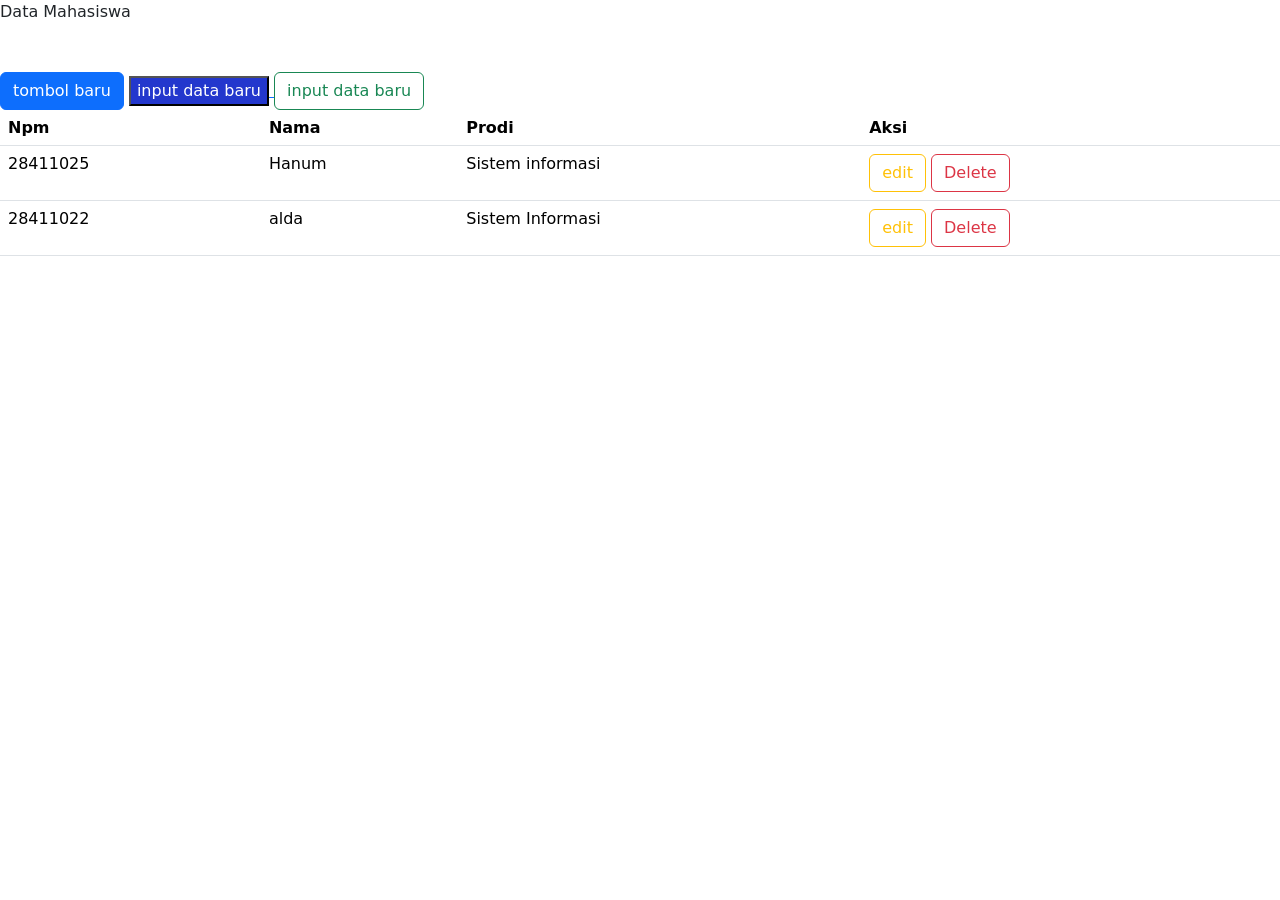
==== index.html @ cc217973 "first commit" ====
<html>
    <head>
        <title>Data Mahasiswa</title>
      <link href="https://cdn.jsdelivr.net/npm/bootstrap@5.3.8/dist/css/bootstrap.min.css" 
      rel="stylesheet" integrity="sha384-sRIl4kxILFvY47J16cr9ZwB07vP4J8+LH7qKQnuqkuIAvNWLzeN8tE5YBujZqJLB" 
      crossorigin="anonymous">
    </head>
    <body>
       <div class="title-page"> Data Mahasiswa</div> <br> <br>
       <button class="btn btn-primary">tombol baru</button> 

        <a href="index.html">
            <!--inline css-->
            <button style="background-color: rgb(35, 55, 205); color: white;">input data baru</button>
        </a>
        <a href=""><button class="btn btn-outline-success">input data baru</button>
        </a>
        <table class="table table-hover">

            <thead>
                <tr>
                    <th>Npm</th>
                    <th>Nama</th>
                    <th>Prodi</th>
                    <th>Aksi</th>
                <tr>
            </thead>

            <tbody>
        
                <tr>
                    <td>28411025</td>
                    <td>Hanum</td>
                    <td>Sistem informasi</td>
            
                    <td>
                        <button class="btn btn-outline-warning">edit</button>
                        
                        <button class="btn btn-outline-danger">Delete</button>
                    </td>
                    
                </tr>
                <td>28411022</td>
                <td>alda</td>
                <td>Sistem Informasi</td>
                <td> 
                    <button class="btn btn-outline-warning">edit</button>
                <button class="btn btn-outline-danger">Delete</button>
            </td>

            </tbody>
        </table>

        <script src="https://cdn.jsdelivr.net/npm/bootstrap@5.3.8/dist/js/bootstrap.bundle.min.js"
         integrity="sha384-FKyoEForCGlyvwx9Hj09JcYn3nv7wiPVlz7YYwJrWVcXK/BmnVDxM+D2scQbITxI" 
         crossorigin="anonymous"></script>
    </body>
</html>
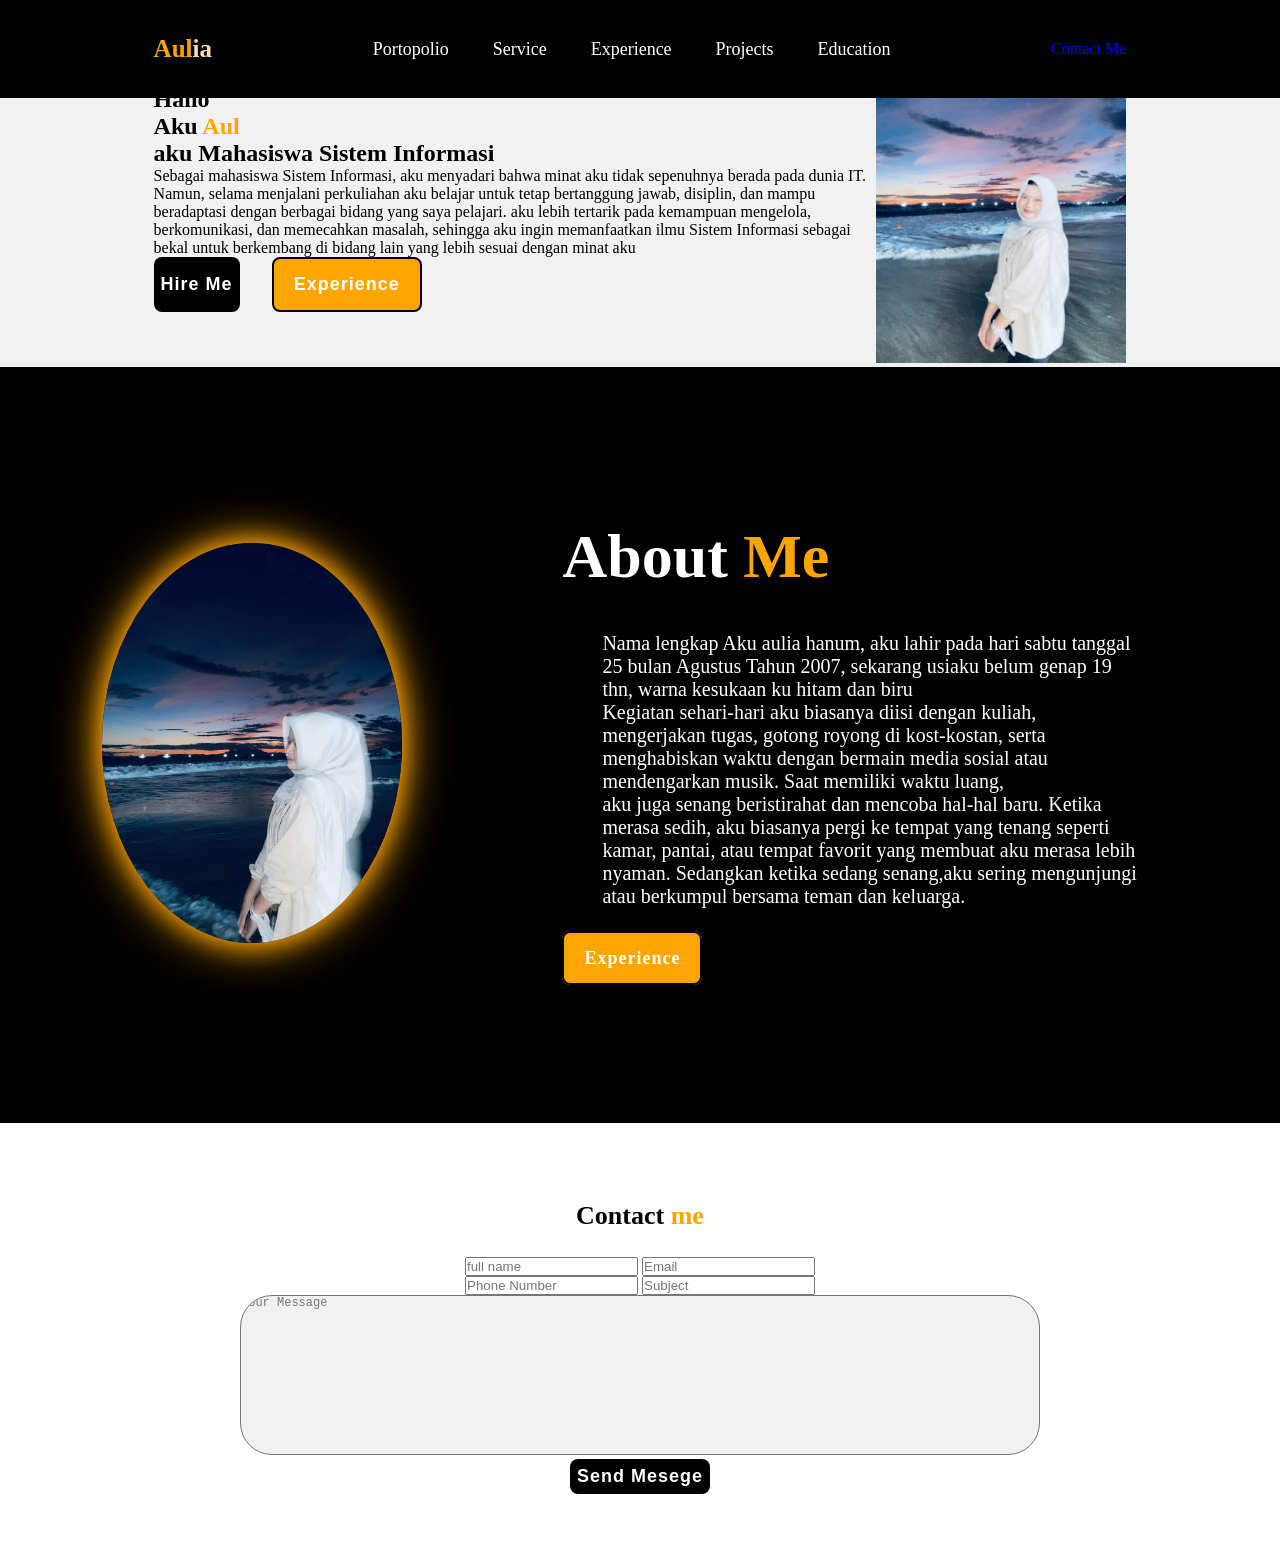
==== commit a0c04196: "first commit" ====
--- a/index.html
+++ b/index.html
@@ -1,58 +1,78 @@
-<html>
-    <head>
-        <title>Data Mahasiswa</title>
-      <link href="https://cdn.jsdelivr.net/npm/bootstrap@5.3.8/dist/css/bootstrap.min.css" 
-      rel="stylesheet" integrity="sha384-sRIl4kxILFvY47J16cr9ZwB07vP4J8+LH7qKQnuqkuIAvNWLzeN8tE5YBujZqJLB" 
-      crossorigin="anonymous">
-    </head>
-    <body>
-       <div class="title-page"> Data Mahasiswa</div> <br> <br>
-       <button class="btn btn-primary">tombol baru</button> 
+<!DOCTYPE html>
+<html lang="en">
+<head>
+  <meta charset="UTF-8">
+  <meta name="viewport" content="width=device-width, initial-scale=1.0">
+  <title>Curriculum Vitae</title>
+  <link rel="stylesheet" href="style.css">
+  <link href='https://unpkg.com/boxicons@2.1.4/css/boxicons.min.css' rel='stylesheet'>
+</head>
+<body>
+    <header class="header">
+        <a href="#" class="logo"><span>Aul</span>ia</a>
 
-        <a href="index.html">
-            <!--inline css-->
-            <button style="background-color: rgb(35, 55, 205); color: white;">input data baru</button>
-        </a>
-        <a href=""><button class="btn btn-outline-success">input data baru</button>
-        </a>
-        <table class="table table-hover">
+        <nav
+        class="navbar">
+        <a href="#" class="active">Portopolio</a>
+        <a href="#">Service</a>
+        <a href="#">Experience</a>
+        <a href="#">Projects</a>
+        <a href="#">Education</a>
+    </nav>
+    <a href="#" class="Contact">Contact Me</a>
+    </header>
+    <section class="home">
+      <div class="home-content">
+        <h1> Hallo</h1>
+        <h1> Aku <span>Aul <br></span> aku Mahasiswa Sistem Informasi</h1>
+        <p>Sebagai mahasiswa Sistem Informasi, aku menyadari bahwa minat aku tidak sepenuhnya berada pada dunia IT. 
+          Namun, selama menjalani perkuliahan aku belajar untuk tetap bertanggung jawab, disiplin, dan mampu beradaptasi dengan berbagai bidang yang saya pelajari. 
+          aku lebih tertarik pada kemampuan mengelola, berkomunikasi, dan memecahkan masalah, sehingga aku ingin memanfaatkan ilmu Sistem Informasi sebagai bekal untuk berkembang di bidang lain yang lebih sesuai dengan minat aku</p>
+          
+          <div class="btn-box">
+            <button class="btn-1"> Hire Me</button>
+            <button class="btn-2">Experience</button>
+          </div>
+      </div>
+      <div class="img.box">
+        <img src="hnm.jpeg" width="250px" alt="">
 
-            <thead>
-                <tr>
-                    <th>Npm</th>
-                    <th>Nama</th>
-                    <th>Prodi</th>
-                    <th>Aksi</th>
-                <tr>
-            </thead>
+      </div>
+    </section>
+    <section class="about">
+      <div class="about-img">
+        <img src="hnmm.jpeg" width="250px" alt="">
+      </div>
+      <div class="about-content">
+       
+        <h3>About<span> Me</span></h3>
+        <p>Nama lengkap Aku aulia hanum, aku lahir pada hari sabtu tanggal 25 bulan Agustus Tahun 2007, sekarang usiaku belum genap 19 thn, warna kesukaan ku hitam dan biru <br>
+        Kegiatan sehari-hari aku biasanya diisi dengan kuliah, mengerjakan tugas, gotong royong di kost-kostan, serta menghabiskan waktu dengan bermain media sosial atau mendengarkan musik. Saat memiliki waktu luang, <br>
+        aku juga senang beristirahat dan mencoba hal-hal baru.
+        Ketika merasa sedih, aku biasanya pergi ke tempat yang tenang seperti kamar, pantai, atau tempat favorit yang membuat aku merasa lebih nyaman. 
+        Sedangkan ketika sedang senang,aku sering mengunjungi atau berkumpul bersama teman dan keluarga.</p>
+        <a href="#" class="btn-2">Experience</a>
+      </div>
+      
+    </section>
+    <section class="contact-from">
+      <h2 class="contact-me">Contact <span> me</span></h2>
+       <form action="#">
 
-            <tbody>
-        
-                <tr>
-                    <td>28411025</td>
-                    <td>Hanum</td>
-                    <td>Sistem informasi</td>
-            
-                    <td>
-                        <button class="btn btn-outline-warning">edit</button>
-                        
-                        <button class="btn btn-outline-danger">Delete</button>
-                    </td>
-                    
-                </tr>
-                <td>28411022</td>
-                <td>alda</td>
-                <td>Sistem Informasi</td>
-                <td> 
-                    <button class="btn btn-outline-warning">edit</button>
-                <button class="btn btn-outline-danger">Delete</button>
-            </td>
+         <div class="input box">
+          <input type="text" placeholder="full name">
+          <input type="email" placeholder="Email">
+         </div>
 
-            </tbody>
-        </table>
+         <div class="input box">
+          <input type="number" placeholder="Phone Number">
+          <input type="text" placeholder="Subject">
+         </div>
+         <textarea name="" id="" cols="30" rows="10" placeholder="Your Message"></textarea>
+         <input type="submit" value="Send Mesege" class="btn-1">
+         
+       </form>
+    </section>
 
-        <script src="https://cdn.jsdelivr.net/npm/bootstrap@5.3.8/dist/js/bootstrap.bundle.min.js"
-         integrity="sha384-FKyoEForCGlyvwx9Hj09JcYn3nv7wiPVlz7YYwJrWVcXK/BmnVDxM+D2scQbITxI" 
-         crossorigin="anonymous"></script>
-    </body>
+</body>
 </html>
--- a/style.css
+++ b/style.css
@@ -0,0 +1,201 @@
+*{
+    margin: 0;
+    padding: 0;
+    box-sizing:border-box ;
+    font-family: 'Times New Roman',;
+    text-decoration: none;
+    list-style: none;
+}
+.header{
+    position: fixed;
+    top: 0;
+    left: 0;
+    width: 100%;
+    padding: 35px 12%;
+    background: black;
+    backdrop-filter: blur(10px);
+    display: flex;
+    justify-content: space-between;
+    align-items: center;
+    z-index: 100;
+}
+.logo{
+    font-size: 25px;
+    color: wheat;
+    font-weight: 600;
+    transition: 0.3s ease;
+}
+.logo:hover{
+    color: pink;
+    text-shadow:0 0 25px pink,
+             0 0 50px pink;
+    transform: scale(1.1);
+}
+span{
+    color: orange;
+}
+.navbar a{
+    font-size: 18px;
+    color: white;
+    font-weight: 500;
+    margin: 0 20px;
+    border-bottom: 3px solid transparent;
+    transition: 0.3s ease;
+}
+.navbar a:hover,
+.navbar a.activity{
+ color: orange;
+ border-bottom: 3px solid orange;
+}
+.contact{
+    padding: 10px 28px;
+    background-color: white;
+    color: black;
+    border: 2px solid transparent;
+    border-radius: 8px;
+    font-size: 16px;
+    letter-spacing: 1px;
+    font-weight: 600;
+    transition:0 3s ease ;
+}
+.contact:hover{
+    background-color: orange;
+    box-shadow: 0 0 25px orange;
+    color: white;
+}
+.home{
+    width: 100%;
+    min-height: 100hv;
+    background: rgb(241, 241, 241);
+    display: flex;
+    align-items: center;
+    padding: 30px 12% 0;
+}
+.home.content{
+    max-width: 800px;
+}
+.home.content h3{
+    font-size:  22px;
+    line-height: 1.2;
+}
+.home.content h1{
+  font-size: 62px;
+  line-height: 1.2;           
+}
+.home.content p{
+    font-size: 18px;  
+    margin: 25px 0 30px; 
+}
+.btn-box{
+    width: 345px;
+    display: flex;
+    gap: 2em;
+}
+.btn-1{
+    padding: 5px 5px;
+    background-color: black;
+    color: white;
+    border: 2px solid transparent;
+    border-radius: 8px;
+    font-size: 18px;
+    letter-spacing: 1px;
+    font-weight:600;
+    transition: 0.3s ease;
+    cursor: pointer;
+} 
+.btn-1 :hover{
+    background-color: white;
+    color: black;
+    border: 2px solid black;
+} 
+.btn-2{
+   padding: 15px 20px;
+    background-color:orange;
+    color: white;
+    border: 2px solid black;
+    border-radius: 8px;
+    font-size: 18px;
+    letter-spacing: 1px;
+    font-weight: 600;
+    transition: 0.3s ease;
+    cursor: pointer; 
+}  
+.btn-2:hover{
+    background-color: white;
+    color: orange;
+    
+}
+.img-box img{
+ 
+    border-radius:50%;
+    width: 300px;
+
+}
+::-webkit-scrollbar{
+    width: 15px;
+}
+::-webkit-scrollbar-thumb{
+    background-color: orange;
+}
+::-webkit-scrollbar-track{
+    background-color: burlywood;
+    width: 50px;
+}
+.about{
+ display: flex;
+ justify-content: center;
+ align-items: center;
+ padding:12% 8% ;
+ gap: 10em;  
+ background:black;
+}
+.about-img img{
+    position: relative;
+    width: 300px;
+    box-shadow: 0 0 25px orange,
+                0 0 50px orange;
+    border-radius: 50%;
+}   
+.about-content h2{
+    text-align: left;
+    color: white;
+    font-size: 42px;
+} 
+.about-content h3{
+  font-size: 62px;
+  color: white;  
+}
+.about-content p{
+    color: white;
+    font-size: 20px;
+    margin: 2em;
+}
+.contact-from h2{
+  text-align: center;
+  margin-top: 3em;  
+  margin-bottom: 1em;
+  font-size: 26px;
+}
+.contact-from form{
+    max-width: 50em;
+    margin: 1rem auto;
+    text-align: center;
+    margin-bottom: 3em;
+}
+.contact-from from .input-box{
+    display: flex ;
+    justify-content: center;
+    flex-wrap: wrap;
+}   
+ .contact-from from .input-box input,
+ .contact-from textarea  {
+      width: 100%;
+      padding-bottom: 1.5em;
+        font-size: 12px;
+       color: black;
+       background: rgb(241, 241, 241);
+       border-radius:  2rem;
+       margin-bottom: 1rem 0;
+        resize: none;
+
+ }  
